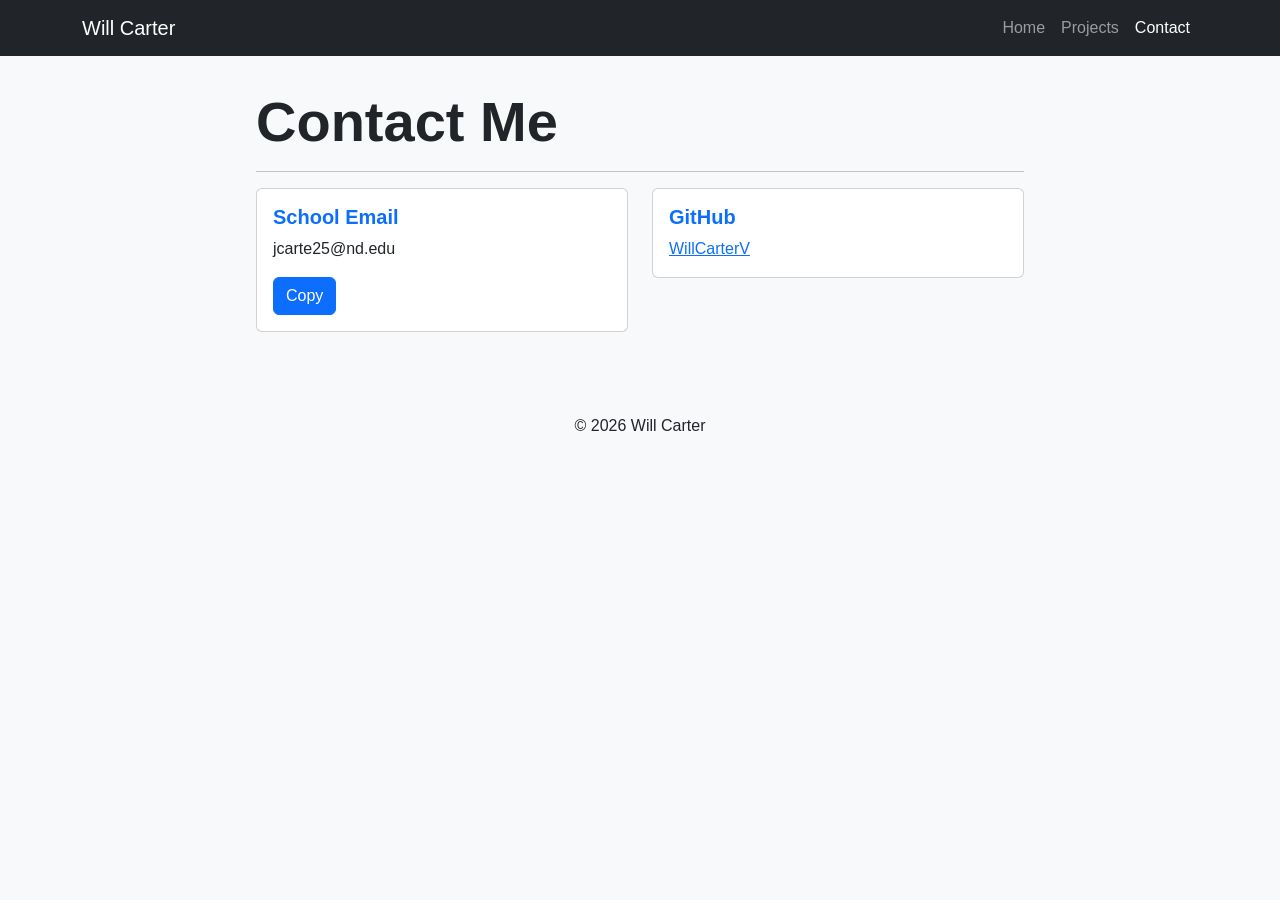
==== contact.html @ bc483a19 "First commit" ====
<!DOCTYPE html>
<html lang="en">
<head>
    <meta charset="UTF-8">
    <meta name="viewport" content="width=device-width, initial-scale=1.0">
    <title>Will Carter - Contact</title>
    <link href="https://cdn.jsdelivr.net/npm/bootstrap@5.3.3/dist/css/bootstrap.min.css" rel="stylesheet">
    <link rel="stylesheet" href="styles.css">
</head>
<body>
    <nav class="navbar navbar-expand-lg navbar-dark bg-dark">
        <div class="container">
            <a class="navbar-brand" href="home.html">Will Carter</a>
            <div class="navbar-nav">
                <a class="nav-link" href="home.html">Home</a>
                <a class="nav-link" href="projects.html">Projects</a>
                <a class="nav-link active" href="contact.html">Contact</a>
            </div>
        </div>
    </nav>

    <div class="content" id="main-content">
        <h1 class="display-4">Contact Me</h1>
        <hr>
        <div class="container">
            <div class="row">
                <div class="col">
                    <div class="card">
                        <div class="card-body">
                            <h5 class="card-title">School Email</h5>
                            <p class="card-text">jcarte25@nd.edu</p>
                            <button id="copy-btn" class="btn btn-primary" onclick="copyText()">Copy</button>
                        </div>
                    </div>
                </div>
                <div class="col">
                    <div class="card">
                        <div class="card-body">
                            <h5 class="card-title">GitHub</h5>
                            <a href="https://github.com/WillCarter5" class="card-text">WillCarterV</a>
                        </div>
                    </div>
                </div>
            </div>
        </div>
    </div>

    <footer id="page-footer">
        <p>&copy; 2026 Will Carter</p>
    </footer>

    <script src="https://cdn.jsdelivr.net/npm/bootstrap@5.3.3/dist/js/bootstrap.bundle.min.js"></script>
    <script src="script.js"></script>
</body>
</html>
---- styles.css ----
/* Tag Selector */
*,
*::before,
*::after {
    box-sizing: border-box;
}

html,
body {
    margin: 0;
    padding: 0;
}

body {
    background-color: #f8f9fa;
    font-family: 'Arial', sans-serif;
}

.content {
  max-width: 800px;
  margin: 0 auto;
  padding: 2rem 1rem;
}

.content > .container {
  padding-left: 0;
  padding-right: 0;
}

/* Class Selector */
.card-title {
    color: #0d6efd;
    font-weight: bold;
}

.display-4 {
  font-weight: bold;
}

.display-8 {
  text-decoration: underline;
}

/* ID selector */
#page-footer {
    text-align: center;
    margin-top: 50px;
}
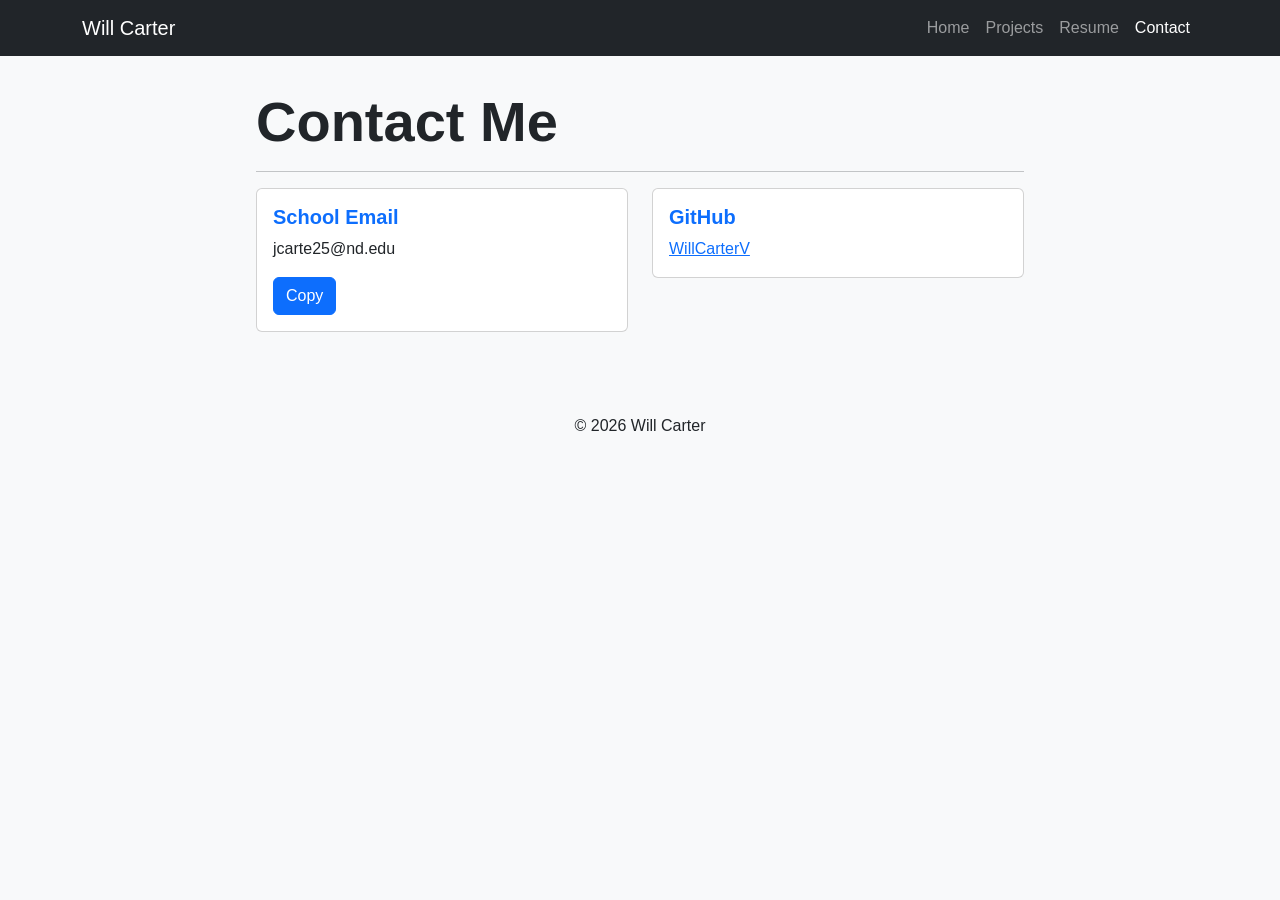
==== commit 8f1ab074: "Added resume page" ====
--- a/contact.html
+++ b/contact.html
@@ -14,6 +14,7 @@
             <div class="navbar-nav">
                 <a class="nav-link" href="home.html">Home</a>
                 <a class="nav-link" href="projects.html">Projects</a>
+                <a class="nav-link" href="resume.html">Resume</a>
                 <a class="nav-link active" href="contact.html">Contact</a>
             </div>
         </div>
--- a/styles.css
+++ b/styles.css
@@ -41,6 +41,15 @@
   text-decoration: underline;
 }
 
+.resume-viewer {
+    display: block;
+    width: 100%;
+    height: min(78vh, 1100px);
+    min-height: 560px;
+    border: 1px solid #dee2e6;
+    background-color: #fff;
+}
+
 /* ID selector */
 #page-footer {
     text-align: center;
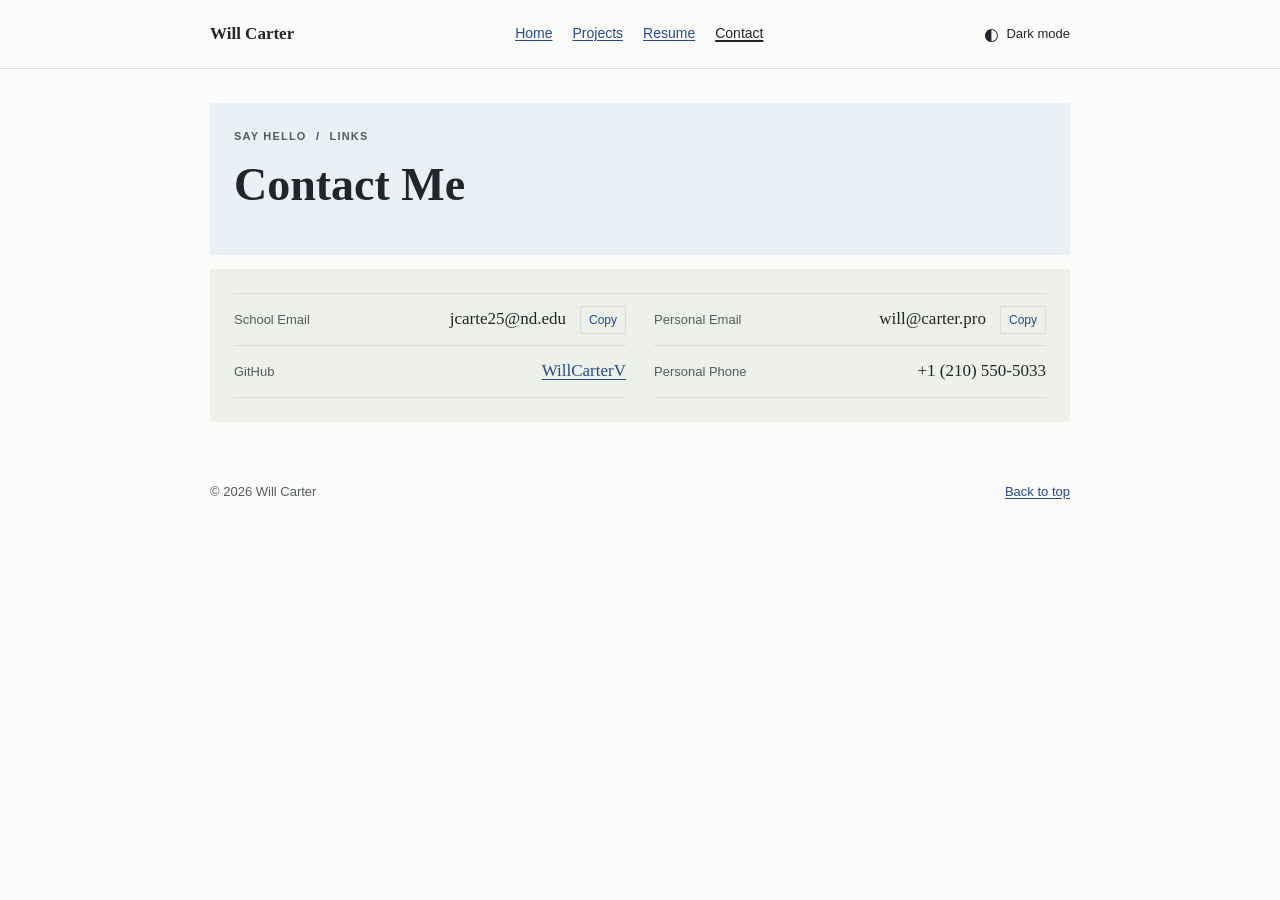
==== commit b7e7c515: "Major theming changes and content update" ====
--- a/contact.html
+++ b/contact.html
@@ -4,50 +4,72 @@
     <meta charset="UTF-8">
     <meta name="viewport" content="width=device-width, initial-scale=1.0">
     <title>Will Carter - Contact</title>
+    <script>
+        (() => {
+            let theme;
+            try {
+                theme = localStorage.getItem('home-theme');
+            } catch (error) {
+                theme = null;
+            }
+            if (theme !== 'light' && theme !== 'dark') {
+                theme = window.matchMedia('(prefers-color-scheme: dark)').matches ? 'dark' : 'light';
+            }
+            document.documentElement.dataset.homeTheme = theme;
+        })();
+    </script>
     <link href="https://cdn.jsdelivr.net/npm/bootstrap@5.3.3/dist/css/bootstrap.min.css" rel="stylesheet">
     <link rel="stylesheet" href="styles.css">
 </head>
-<body>
-    <nav class="navbar navbar-expand-lg navbar-dark bg-dark">
-        <div class="container">
-            <a class="navbar-brand" href="home.html">Will Carter</a>
-            <div class="navbar-nav">
-                <a class="nav-link" href="home.html">Home</a>
-                <a class="nav-link" href="projects.html">Projects</a>
-                <a class="nav-link" href="resume.html">Resume</a>
-                <a class="nav-link active" href="contact.html">Contact</a>
-            </div>
+<body class="simple-home">
+    <a class="home-skip-link" href="#main-content">Skip to content</a>
+    <header class="reading-header">
+        <div class="reading-column reading-header__inner">
+            <a class="reading-brand" href="home.html">Will Carter</a>
+            <nav class="reading-nav" aria-label="Main navigation">
+                <a href="home.html">Home</a>
+                <a href="projects.html">Projects</a>
+                <a href="resume.html">Resume</a>
+                <a href="contact.html" aria-current="page">Contact</a>
+            </nav>
+            <button class="theme-switch" id="theme-toggle" type="button" aria-pressed="false">
+                <span class="theme-switch__icon" aria-hidden="true">◐</span>
+                <span>Dark mode</span>
+            </button>
         </div>
-    </nav>
+    </header>
 
-    <div class="content" id="main-content">
-        <h1 class="display-4">Contact Me</h1>
-        <hr>
-        <div class="container">
-            <div class="row">
-                <div class="col">
-                    <div class="card">
-                        <div class="card-body">
-                            <h5 class="card-title">School Email</h5>
-                            <p class="card-text">jcarte25@nd.edu</p>
-                            <button id="copy-btn" class="btn btn-primary" onclick="copyText()">Copy</button>
-                        </div>
+    <main class="reading-column home-content" id="main-content">
+        <section class="content-module content-module--intro" aria-labelledby="page-title">
+            <p class="home-kicker">SAY HELLO <span aria-hidden="true">/</span> LINKS</p>
+            <h1 id="page-title">Contact Me</h1>
+        </section>
+
+        <section class="content-module content-module--projects" aria-label="Contact information">
+            <ul class="home-link-list">
+                <li>
+                    <span>School Email</span>
+                    <div class="contact-email">
+                        <span>jcarte25@nd.edu</span>
+                        <button id="copy-btn" class="copy-email" type="button" onclick="copyText('jcarte25@nd.edu')">Copy</button>
                     </div>
-                </div>
-                <div class="col">
-                    <div class="card">
-                        <div class="card-body">
-                            <h5 class="card-title">GitHub</h5>
-                            <a href="https://github.com/WillCarter5" class="card-text">WillCarterV</a>
-                        </div>
+                </li>
+                <li>
+                    <span>Personal Email</span>
+                    <div class="contact-email">
+                        <span>will@carter.pro</span>
+                        <button id="copy-btn" class="copy-email" type="button" onclick="copyText('will@carter.pro')">Copy</button>
                     </div>
-                </div>
-            </div>
-        </div>
-    </div>
+                </li>
+                <li><span>GitHub</span><a href="https://github.com/WillCarter5">WillCarterV</a></li>
+                <li><span>Personal Phone</span>+1 (210) 550-5033</li>
+            </ul>
+        </section>
+    </main>
 
-    <footer id="page-footer">
-        <p>&copy; 2026 Will Carter</p>
+    <footer class="reading-column home-footer">
+        <span>&copy; 2026 Will Carter</span>
+        <a href="#main-content">Back to top</a>
     </footer>
 
     <script src="https://cdn.jsdelivr.net/npm/bootstrap@5.3.3/dist/js/bootstrap.bundle.min.js"></script>
--- a/styles.css
+++ b/styles.css
@@ -1,4 +1,3 @@
-/* Tag Selector */
 *,
 *::before,
 *::after {
@@ -13,32 +12,27 @@
 
 body {
     background-color: #f8f9fa;
-    font-family: 'Arial', sans-serif;
+    font-family: Arial, sans-serif;
 }
 
 .content {
-  max-width: 800px;
-  margin: 0 auto;
-  padding: 2rem 1rem;
+    max-width: 800px;
+    margin: 0 auto;
+    padding: 2rem 1rem;
 }
 
 .content > .container {
-  padding-left: 0;
-  padding-right: 0;
-}
-
-/* Class Selector */
+    padding-left: 0;
+    padding-right: 0;
+}
+
 .card-title {
     color: #0d6efd;
     font-weight: bold;
 }
 
 .display-4 {
-  font-weight: bold;
-}
-
-.display-8 {
-  text-decoration: underline;
+    font-weight: bold;
 }
 
 .resume-viewer {
@@ -50,9 +44,574 @@
     background-color: #fff;
 }
 
-/* ID selector */
 #page-footer {
+    margin-top: 50px;
     text-align: center;
-    margin-top: 50px;
-}
-
+}
+
+.simple-home {
+    --home-paper: #fbfbf9;
+    --home-ink: #22252a;
+    --home-muted: #555c63;
+    --home-link: #244a8f;
+    --home-rule: #d8dadd;
+    --home-focus: #244a8f;
+    --home-intro-bg: #eaf0f7;
+    --home-projects-bg: #edf1ea;
+    --home-website-bg: #f3eee5;
+    --home-portrait-bg: #dce5ef;
+    --home-portrait-rule: #bccbdc;
+    min-height: 100vh;
+    background: var(--home-paper);
+    color: var(--home-ink);
+    font-family: Georgia, 'Times New Roman', serif;
+    font-size: 17px;
+    line-height: 1.7;
+}
+
+html[data-home-theme='dark'] {
+    color-scheme: dark;
+}
+
+html[data-home-theme='light'] {
+    color-scheme: light;
+}
+
+html[data-home-theme='dark'] .simple-home {
+    --home-paper: #191b1e;
+    --home-ink: #f0efeb;
+    --home-muted: #c0c2c4;
+    --home-link: #a8bdff;
+    --home-rule: #464a50;
+    --home-focus: #c0ceff;
+    --home-intro-bg: #242c36;
+    --home-projects-bg: #252d28;
+    --home-website-bg: #302d27;
+    --home-portrait-bg: #303b48;
+    --home-portrait-rule: #526173;
+}
+
+.simple-home a {
+    color: var(--home-link);
+    text-decoration: underline;
+    text-underline-offset: 0.16em;
+}
+
+.simple-home a:hover {
+    color: var(--home-ink);
+}
+
+.simple-home a:focus-visible,
+.simple-home button:focus-visible {
+    outline: 3px solid var(--home-focus);
+    outline-offset: 3px;
+}
+
+.home-skip-link {
+    position: absolute;
+    z-index: 2;
+    top: 8px;
+    left: 8px;
+    padding: 8px 12px;
+    transform: translateY(-160%);
+    background: var(--home-paper);
+}
+
+.home-skip-link:focus {
+    transform: translateY(0);
+}
+
+.reading-column {
+    width: min(860px, calc(100% - 48px));
+    margin-inline: auto;
+}
+
+.reading-header {
+    border-bottom: 1px solid var(--home-rule);
+}
+
+.reading-header__inner {
+    display: flex;
+    min-height: 68px;
+    align-items: center;
+    justify-content: space-between;
+    gap: 18px 24px;
+}
+
+.simple-home .reading-brand {
+    flex: 0 0 auto;
+    color: var(--home-ink);
+    font-size: 17px;
+    font-weight: bold;
+    text-decoration: none;
+}
+
+.reading-nav {
+    display: flex;
+    flex-wrap: wrap;
+    align-items: center;
+    justify-content: center;
+    gap: 8px 20px;
+    font-family: Arial, sans-serif;
+    font-size: 14px;
+}
+
+.simple-home .reading-nav a[aria-current='page'] {
+    color: var(--home-ink);
+    text-decoration-thickness: 2px;
+}
+
+.theme-switch {
+    display: inline-flex;
+    flex: 0 0 auto;
+    align-items: center;
+    gap: 7px;
+    padding: 6px 0;
+    border: 0;
+    background: transparent;
+    color: var(--home-ink);
+    cursor: pointer;
+    font-family: Arial, sans-serif;
+    font-size: 13px;
+}
+
+.theme-switch:hover {
+    color: var(--home-link);
+}
+
+.theme-switch__icon {
+    font-size: 17px;
+    line-height: 1;
+}
+
+.home-content {
+    padding-block: 34px 42px;
+}
+
+.simple-home .home-content h1,
+.simple-home .home-content h2,
+.simple-home .home-content h3 {
+    color: var(--home-ink);
+    font-family: Georgia, 'Times New Roman', serif;
+    font-weight: 700;
+    line-height: 1.3;
+}
+
+.simple-home .home-content h1 {
+    margin: 0 0 22px;
+    font-size: clamp(36px, 5vw, 46px);
+    line-height: 1.08;
+}
+
+.simple-home .home-content h2 {
+    margin: 0 0 12px;
+    font-size: 22px;
+}
+
+.simple-home .home-content h3 {
+    margin: 0 0 6px;
+    font-size: 17px;
+}
+
+.simple-home .home-projects h2 {
+    margin: 0 0 6px;
+    font-size: 18px;
+}
+
+.home-kicker {
+    margin: 0 0 17px;
+    color: var(--home-muted);
+    font-family: Arial, sans-serif;
+    font-size: 11px;
+    font-weight: 700;
+    letter-spacing: 0.11em;
+}
+
+.home-kicker span {
+    padding-inline: 5px;
+    color: var(--home-link);
+}
+
+.content-module {
+    margin: 0;
+    padding: 24px;
+    background: var(--home-projects-bg);
+}
+
+.content-module + .content-module {
+    margin-top: 14px;
+}
+
+.content-module--intro {
+    background: var(--home-intro-bg);
+}
+
+.content-module--website {
+    background: var(--home-website-bg);
+}
+
+.content-module p {
+    margin: 0 0 14px;
+}
+
+.content-module p:last-child {
+    margin-bottom: 0;
+}
+
+.simple-home .home-lead {
+    margin-bottom: 0;
+    color: var(--home-ink);
+    font-size: 18px;
+}
+
+.home-about-layout {
+    display: grid;
+    grid-template-columns: minmax(0, 1fr) minmax(220px, 0.72fr);
+    align-items: center;
+    gap: 36px;
+}
+
+.home-about-copy h2 {
+    margin-bottom: 10px;
+}
+
+.home-portrait {
+    width: 100%;
+    margin: 0;
+}
+
+.home-portrait__slot {
+    display: grid;
+    width: 100%;
+    min-height: 210px;
+    aspect-ratio: 4 / 3;
+    place-items: center;
+    border: 1px solid var(--home-portrait-rule);
+    background: var(--home-portrait-bg);
+    color: var(--home-muted);
+    text-align: center;
+}
+
+.home-portrait__slot span {
+    font-family: Arial, sans-serif;
+    font-size: 11px;
+    font-weight: 700;
+    letter-spacing: 0.12em;
+    line-height: 1.8;
+}
+
+.home-portrait img {
+    display: block;
+    width: 100%;
+    aspect-ratio: 4 / 3;
+    object-fit: cover;
+}
+
+.home-portrait figcaption {
+    margin-top: 7px;
+    color: var(--home-muted);
+    font-family: Arial, sans-serif;
+    font-size: 12px;
+}
+
+.home-projects {
+    margin: 0;
+    padding: 0;
+    border-top: 1px solid var(--home-rule);
+    counter-reset: project-number;
+    list-style: none;
+}
+
+.home-projects li {
+    display: grid;
+    grid-template-columns: minmax(0, 1fr);
+    gap: 8px;
+    padding: 17px 10px 18px 0;
+    border-bottom: 1px solid var(--home-rule);
+    counter-increment: project-number;
+    text-align: justify;
+}
+
+.home-projects li > div::before {
+    display: block;
+    margin-bottom: 5px;
+    color: var(--home-link);
+    content: '0' counter(project-number);
+    font-family: Arial, sans-serif;
+    font-size: 11px;
+}
+
+.home-projects li:hover {
+    background: color-mix(in srgb, var(--home-ink) 4%, transparent);
+}
+
+.simple-home .home-projects h3 a {
+    color: var(--home-ink);
+    text-decoration-color: transparent;
+    text-decoration-thickness: 1px;
+    text-underline-offset: 3px;
+}
+
+.simple-home .home-projects h3 a:hover {
+    color: var(--home-link);
+    text-decoration-color: currentColor;
+}
+
+.home-projects p {
+    margin: 0;
+    color: var(--home-muted);
+    font-size: 15px;
+    line-height: 1.6;
+}
+
+.home-project-type {
+    align-self: center;
+    color: var(--home-muted);
+    font-family: Arial, sans-serif;
+    font-size: 12px;
+    line-height: 1.5;
+    text-align: right;
+}
+
+.home-section-link {
+    margin: 13px 0 0;
+    font-family: Arial, sans-serif;
+    font-size: 14px;
+}
+
+.home-link-list {
+    display: grid;
+    grid-template-columns: repeat(2, minmax(0, 1fr));
+    gap: 0 28px;
+    margin: 0;
+    padding: 0;
+    border-top: 1px solid var(--home-rule);
+    list-style: none;
+}
+
+.home-link-list li {
+    display: flex;
+    align-items: baseline;
+    justify-content: space-between;
+    gap: 16px;
+    padding-block: 11px;
+    border-bottom: 1px solid var(--home-rule);
+}
+
+.home-link-list li > span {
+    color: var(--home-muted);
+    font-family: Arial, sans-serif;
+    font-size: 13px;
+}
+
+.home-link-list li > a {
+    text-align: right;
+}
+
+.contact-email {
+    display: flex;
+    align-items: center;
+    justify-content: flex-end;
+    gap: 14px;
+}
+
+.copy-email {
+    padding: 3px 8px;
+    border: 1px solid var(--home-rule);
+    background: transparent;
+    color: var(--home-link);
+    cursor: pointer;
+    font-family: Arial, sans-serif;
+    font-size: 12px;
+}
+
+.copy-email:hover {
+    border-color: var(--home-link);
+}
+
+.home-footer {
+    display: flex;
+    justify-content: space-between;
+    gap: 18px;
+    padding-block: 17px 28px;
+    color: var(--home-muted);
+    font-family: Arial, sans-serif;
+    font-size: 13px;
+}
+
+@media (max-width: 720px) {
+    .reading-header__inner {
+        min-height: 0;
+        flex-wrap: wrap;
+        justify-content: space-between;
+        padding-block: 14px;
+    }
+
+    .reading-nav {
+        order: 3;
+        width: 100%;
+        justify-content: flex-start;
+        gap: 8px 18px;
+    }
+
+    .home-about-layout {
+        grid-template-columns: minmax(0, 1fr) minmax(190px, 0.8fr);
+        gap: 24px;
+    }
+
+    .home-projects li {
+        grid-template-columns: minmax(0, 1fr) 125px;
+        gap: 14px;
+    }
+}
+
+@media (max-width: 420px) {
+    .reading-column {
+        width: calc(100% - 32px);
+    }
+
+    .simple-home {
+        font-size: 16px;
+    }
+
+    .simple-home .home-lead {
+        font-size: 17px;
+    }
+
+    .content-module {
+        padding: 19px;
+    }
+
+    .home-about-layout {
+        grid-template-columns: 1fr;
+        gap: 18px;
+    }
+
+    .home-portrait {
+        max-width: 340px;
+    }
+
+    .home-portrait__slot {
+        min-height: 0;
+    }
+
+    .home-projects li {
+        grid-template-columns: 1fr;
+        gap: 8px;
+        padding-right: 4px;
+    }
+
+    .home-project-type {
+        padding-left: 25px;
+        text-align: left;
+    }
+
+    .home-link-list {
+        grid-template-columns: 1fr;
+    }
+
+    .contact-email {
+        flex-wrap: wrap;
+        justify-content: flex-start;
+    }
+
+    .home-content {
+        padding-top: 28px;
+    }
+}
+
+@media (prefers-reduced-motion: reduce) {
+    .simple-home *,
+    .simple-home *::before,
+    .simple-home *::after {
+        scroll-behavior: auto !important;
+        transition-duration: 0.01ms !important;
+    }
+}
+
+/* Restore nested lists inside project content */
+.home-projects li ul,
+.home-projects li ol {
+    margin: 10px 0;
+    padding-left: 24px;
+}
+
+.home-projects li ul {
+    list-style-type: disc;
+}
+
+.home-projects li ol {
+    list-style-type: decimal;
+}
+
+/* Nested lists */
+.home-projects li ul ul {
+    list-style-type: circle;
+}
+
+.home-projects li ul ul ul {
+    list-style-type: square;
+}
+
+.home-projects li li {
+    display: list-item;
+    padding: 2px 0;
+    border-bottom: none;
+    counter-increment: none;
+}
+
+/* Keep the outer project numbering separate */
+.home-projects > li {
+    display: grid;
+    grid-template-columns: minmax(0, 1fr) 130px;
+    gap: 20px;
+}
+
+/* Style nested ordered-list numbers */
+.home-projects li ol {
+    list-style: none;
+    counter-reset: nested-item;
+}
+
+.home-projects li ol > li {
+    counter-increment: nested-item;
+    position: relative;
+    padding-left: 28px;
+}
+
+.home-projects li ol > li::before {
+    content: "0" counter(nested-item);
+    position: absolute;
+    left: 0;
+    top: 4px;
+    color: var(--home-link);
+    font-family: Arial, sans-serif;
+    font-size: 11px;
+    font-weight: 700;
+    line-height: inherit;
+    letter-spacing: 0;
+}
+
+
+/* Fix project content width */
+.home-projects > li {
+    grid-template-columns: minmax(0, 1fr) auto;
+}
+
+.home-projects > li > div {
+    min-width: 0;
+    width: 100%;
+}
+
+.home-projects > li > div p,
+.home-projects > li > div ul,
+.home-projects > li > div ol {
+    max-width: none;
+    width: 100%;
+}
+
+/* Nested list items should not inherit the project grid */
+.home-projects > li li {
+    display: list-item;
+    width: auto;
+}
